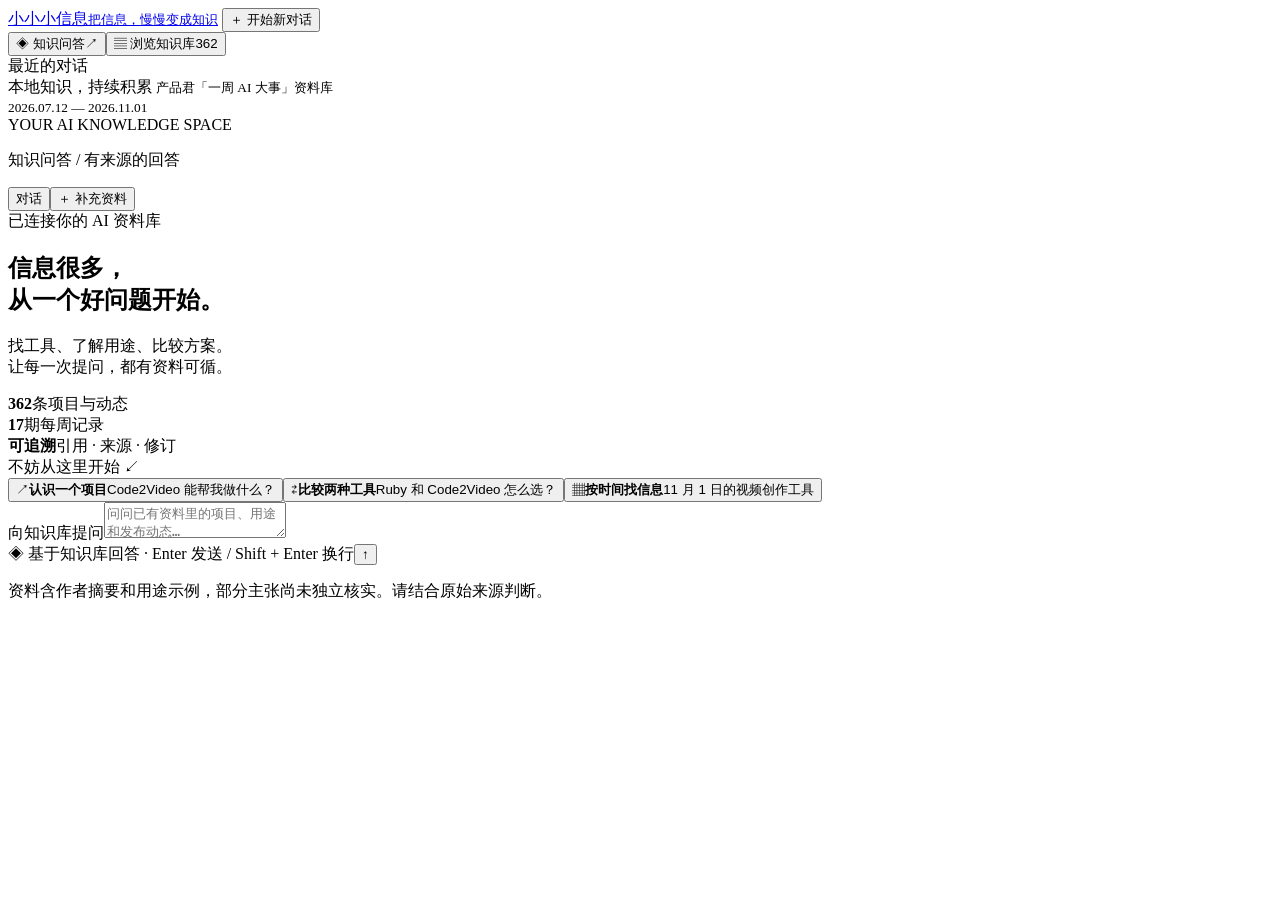
==== web/index.html @ 0904717f "feat: add DeepSeek agent and editable local knowledge base" ====
<!doctype html>
<html lang="zh-CN">
<head><meta charset="utf-8"><meta name="viewport" content="width=device-width, initial-scale=1"><meta name="theme-color" content="#163f37"><title>小小信息 · AI 知识库</title><link rel="icon" href="data:,"><link rel="stylesheet" href="/static/styles.css"><script src="/static/app.js" defer></script></head>
<body>
<aside class="sidebar">
  <a class="brand" href="/" aria-label="小小信息首页"><span class="brand-icon">小</span><span>小小信息<small>把信息，慢慢变成知识</small></span></a>
  <button id="new-chat" class="primary new-chat">＋ 开始新对话</button>
  <nav aria-label="主导航"><button id="nav-chat" class="nav active">◈ <span>知识问答</span><span class="nav-arrow">↗</span></button><button id="nav-library" class="nav">▤ <span>浏览知识库</span><span id="nav-count" class="badge">362</span></button></nav>
  <div class="history-label">最近的对话</div><div id="session-list" class="session-list"></div>
  <div class="sidebar-bottom"><span class="live-dot"></span> 本地知识，持续积累 <small>产品君「一周 AI 大事」资料库<br>2026.07.12 — 2026.11.01</small></div>
</aside>
<main>
  <header><div><span class="eyebrow">YOUR AI KNOWLEDGE SPACE</span><p id="page-label">知识问答 <span>/ 有来源的回答</span></p></div><div class="header-actions"><button id="mobile-history" class="outline">对话</button><button id="add-top" class="outline">＋ 补充资料</button></div></header>
  <section id="chat-view" class="chat-view">
    <div id="welcome" class="welcome"><div class="intro-tag"><span class="live-dot"></span> 已连接你的 AI 资料库</div><h1>信息很多，<br>从一个好问题开始。</h1><p class="lead">找工具、了解用途、比较方案。<br>让每一次提问，都有资料可循。</p>
      <div class="stat-strip"><div><strong id="stat-count">362</strong><span>条项目与动态</span></div><div><strong id="stat-weeks">17</strong><span>期每周记录</span></div><div><strong>可追溯</strong><span>引用 · 来源 · 修订</span></div></div>
      <div class="suggestion-label">不妨从这里开始 <span>↙</span></div><div class="suggestions"><button data-prompt="Code2Video 是做什么的？具体怎么用，适合什么场景？"><span class="suggestion-icon">↗</span><b>认识一个项目</b><span>Code2Video 能帮我做什么？</span></button><button data-prompt="Ruby 和 Code2Video 的用途有什么区别？分别适合谁？"><span class="suggestion-icon">⇄</span><b>比较两种工具</b><span>Ruby 和 Code2Video 怎么选？</span></button><button data-prompt="2026年11月1日那期，有哪些与视频创作有关的项目？按用途介绍，并说明资料的核对情况。"><span class="suggestion-icon">▦</span><b>按时间找信息</b><span>11 月 1 日的视频创作工具</span></button></div>
    </div>
    <div id="conversation" class="conversation" aria-live="polite"></div>
    <div class="composer-wrap"><div id="run-status" class="run-status" role="status"></div><form id="chat-form" class="composer"><label class="sr-only" for="question">向知识库提问</label><textarea id="question" rows="2" maxlength="5000" placeholder="问问已有资料里的项目、用途和发布动态…"></textarea><div class="composer-bottom"><span>◈ 基于知识库回答 <span class="desktop-hint">· Enter 发送 / Shift + Enter 换行</span></span><button id="send" class="send" type="submit" aria-label="发送问题">↑</button></div></form><p class="footnote">资料含作者摘要和用途示例，部分主张尚未独立核实。请结合原始来源判断。</p></div>
  </section>
  <section id="library-view" class="library-view" hidden><div class="section-heading"><div><span class="eyebrow">GROW YOUR KNOWLEDGE</span><h1>每一条信息，都有来处。</h1><p>浏览、补充和修订资料，让下一次回答更有依据。</p></div><div class="library-actions"><button id="import-button" class="outline">导入资料</button><button id="export-button" class="outline">导出备份 ↗</button><input id="import-file" type="file" accept=".json,.csv,.md,.txt" hidden></div></div>
    <form id="filters" class="filters"><label class="search-box"><span>⌕</span><input id="search" placeholder="搜索项目名称或具体用途" aria-label="搜索知识库"></label><select id="category" aria-label="类别"><option value="">全部类别</option></select><input id="start-date" type="date" aria-label="开始日期"><span>至</span><input id="end-date" type="date" aria-label="结束日期"><button type="submit" class="primary">筛选</button><button id="reset-filters" type="button" class="text-button">重置</button></form>
    <div class="results-heading"><span id="results-count">正在读取资料…</span><span>日期从近到远 · 搜索按相关性</span></div><div id="knowledge-list" class="knowledge-grid"></div><div class="pagination"><button id="previous" class="outline">← 上一页</button><span id="page-number"></span><button id="next" class="outline">下一页 →</button></div>
    <div class="archives">原始整理文件：<a href="/archive/timeline">时间线 HTML ↓</a><a href="/archive/markdown">详细说明 Markdown ↓</a><a href="/archive/csv">信息清单 CSV ↓</a></div>
  </section>
</main>
<dialog id="detail-dialog" class="detail-dialog"><div class="dialog-top"><span>知识条目</span><button class="close-dialog" aria-label="关闭详情">×</button></div><div id="detail-body"></div></dialog>
<dialog id="edit-dialog"><div class="dialog-top"><span id="edit-title">补充资料</span><button class="close-dialog" aria-label="关闭编辑">×</button></div><form id="entry-form"><p class="form-intro">保存后即可用于提问。请写清用途、来源和核对情况。</p><input type="hidden" name="id"><input type="hidden" name="version"><div class="form-row"><label>项目名称 *<input name="name" required maxlength="200"></label><label>记录日期 *<input name="date" type="date" required></label></div><div class="form-row"><label>类别<input name="category" placeholder="例如：视频、智能体、补充资料"></label><label>机构<input name="organization"></label></div><label>具体用途 *<textarea name="function" required rows="4" maxlength="30000" placeholder="它解决什么问题？输入什么、输出什么？"></textarea></label><label>适用场景<textarea name="scenario" rows="2"></textarea></label><label>使用方式<textarea name="workflow" rows="2"></textarea></label><label>限制与注意<textarea name="limitations" rows="2"></textarea></label><label>来源链接（每行一个）<textarea name="links" rows="2" placeholder="https://..."></textarea></label><label>核对情况<textarea name="verification" rows="2" placeholder="例如：已阅读官方文档；功能尚未实测"></textarea></label><label>补充说明<textarea name="notes" rows="2"></textarea></label><label id="reason-label" hidden>本次修改说明<input name="reason" placeholder="例如：补充官方链接、修正用途"></label><div id="save-error" class="form-error" role="alert"></div><div class="form-footer"><span>修改会保留版本记录</span><button id="save-entry" class="primary" type="submit">保存资料</button></div></form></dialog>
<dialog id="auth-dialog"><div class="dialog-top">访问知识库</div><form id="auth-form"><label>访问口令<input id="access-token" type="password" required autocomplete="current-password"></label><button class="primary" type="submit">进入</button></form></dialog>
<dialog id="history-dialog"><div class="dialog-top"><span>最近的对话</span><button class="close-dialog" aria-label="关闭对话列表">×</button></div><div class="mobile-history-body"><button id="mobile-new-chat" class="primary">＋ 开始新对话</button><div id="mobile-session-list"></div></div></dialog>
<div id="toast" class="toast" role="status" hidden></div>
</body></html>
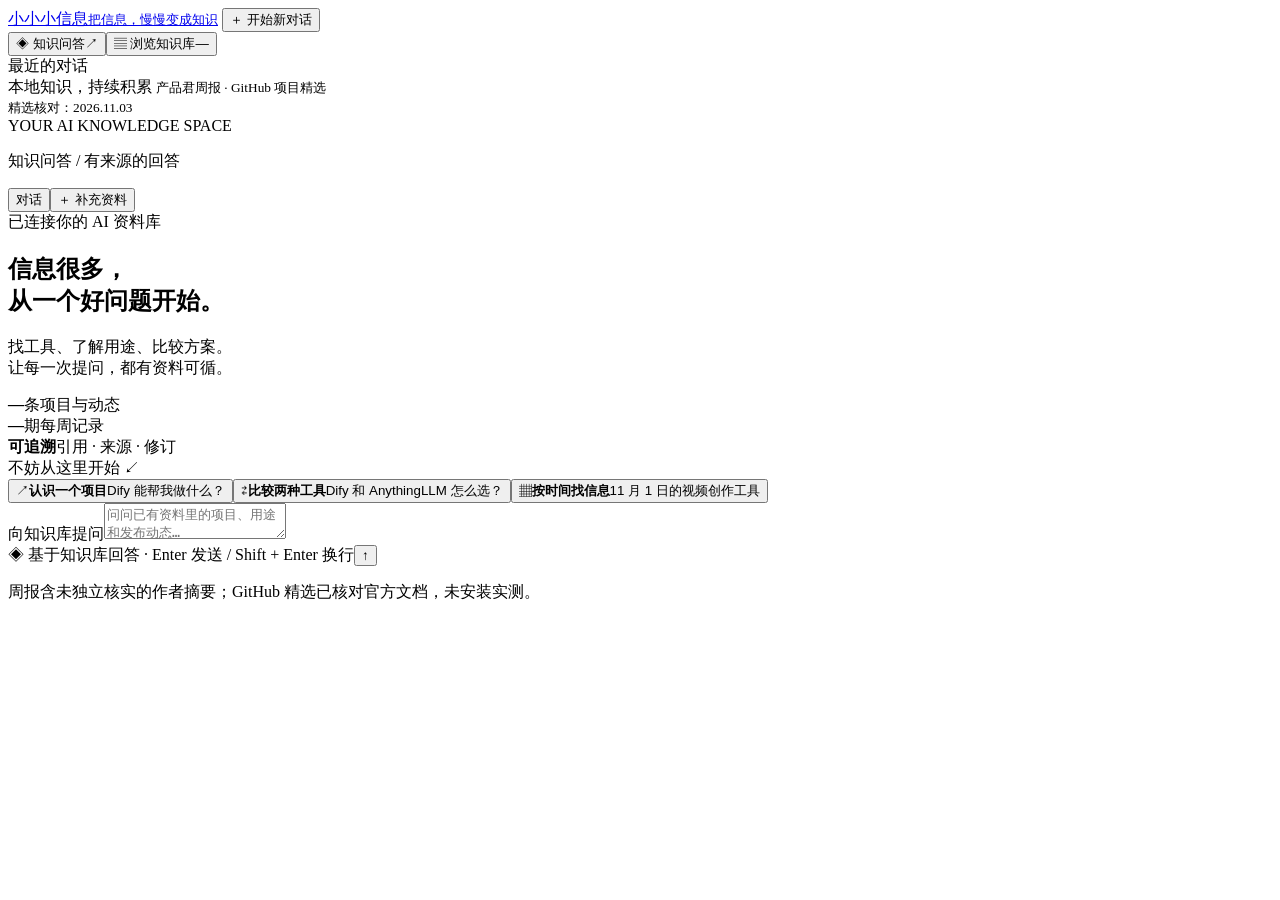
==== commit e92ed4df: "Collect 20 active GitHub AI projects with verified source snapshots" ====
--- a/web/index.html
+++ b/web/index.html
@@ -5,19 +5,19 @@
 <aside class="sidebar">
   <a class="brand" href="/" aria-label="小小信息首页"><span class="brand-icon">小</span><span>小小信息<small>把信息，慢慢变成知识</small></span></a>
   <button id="new-chat" class="primary new-chat">＋ 开始新对话</button>
-  <nav aria-label="主导航"><button id="nav-chat" class="nav active">◈ <span>知识问答</span><span class="nav-arrow">↗</span></button><button id="nav-library" class="nav">▤ <span>浏览知识库</span><span id="nav-count" class="badge">362</span></button></nav>
+  <nav aria-label="主导航"><button id="nav-chat" class="nav active">◈ <span>知识问答</span><span class="nav-arrow">↗</span></button><button id="nav-library" class="nav">▤ <span>浏览知识库</span><span id="nav-count" class="badge">—</span></button></nav>
   <div class="history-label">最近的对话</div><div id="session-list" class="session-list"></div>
-  <div class="sidebar-bottom"><span class="live-dot"></span> 本地知识，持续积累 <small>产品君「一周 AI 大事」资料库<br>2026.07.12 — 2026.11.01</small></div>
+  <div class="sidebar-bottom"><span class="live-dot"></span> 本地知识，持续积累 <small>产品君周报 · GitHub 项目精选<br>精选核对：2026.11.03</small></div>
 </aside>
 <main>
   <header><div><span class="eyebrow">YOUR AI KNOWLEDGE SPACE</span><p id="page-label">知识问答 <span>/ 有来源的回答</span></p></div><div class="header-actions"><button id="mobile-history" class="outline">对话</button><button id="add-top" class="outline">＋ 补充资料</button></div></header>
   <section id="chat-view" class="chat-view">
     <div id="welcome" class="welcome"><div class="intro-tag"><span class="live-dot"></span> 已连接你的 AI 资料库</div><h1>信息很多，<br>从一个好问题开始。</h1><p class="lead">找工具、了解用途、比较方案。<br>让每一次提问，都有资料可循。</p>
-      <div class="stat-strip"><div><strong id="stat-count">362</strong><span>条项目与动态</span></div><div><strong id="stat-weeks">17</strong><span>期每周记录</span></div><div><strong>可追溯</strong><span>引用 · 来源 · 修订</span></div></div>
-      <div class="suggestion-label">不妨从这里开始 <span>↙</span></div><div class="suggestions"><button data-prompt="Code2Video 是做什么的？具体怎么用，适合什么场景？"><span class="suggestion-icon">↗</span><b>认识一个项目</b><span>Code2Video 能帮我做什么？</span></button><button data-prompt="Ruby 和 Code2Video 的用途有什么区别？分别适合谁？"><span class="suggestion-icon">⇄</span><b>比较两种工具</b><span>Ruby 和 Code2Video 怎么选？</span></button><button data-prompt="2026年11月1日那期，有哪些与视频创作有关的项目？按用途介绍，并说明资料的核对情况。"><span class="suggestion-icon">▦</span><b>按时间找信息</b><span>11 月 1 日的视频创作工具</span></button></div>
+      <div class="stat-strip"><div><strong id="stat-count">—</strong><span>条项目与动态</span></div><div><strong id="stat-weeks">—</strong><span>期每周记录</span></div><div><strong>可追溯</strong><span>引用 · 来源 · 修订</span></div></div>
+      <div class="suggestion-label">不妨从这里开始 <span>↙</span></div><div class="suggestions"><button data-prompt="Dify 能做什么？怎么用自己的资料搭建知识库，有哪些限制？"><span class="suggestion-icon">↗</span><b>认识一个项目</b><span>Dify 能帮我做什么？</span></button><button data-prompt="Dify 和 AnythingLLM 搭建知识库有什么区别？分别适合谁？请结合资料说明。"><span class="suggestion-icon">⇄</span><b>比较两种工具</b><span>Dify 和 AnythingLLM 怎么选？</span></button><button data-prompt="2026年11月1日那期，有哪些与视频创作有关的项目？按用途介绍，并说明资料的核对情况。"><span class="suggestion-icon">▦</span><b>按时间找信息</b><span>11 月 1 日的视频创作工具</span></button></div>
     </div>
     <div id="conversation" class="conversation" aria-live="polite"></div>
-    <div class="composer-wrap"><div id="run-status" class="run-status" role="status"></div><form id="chat-form" class="composer"><label class="sr-only" for="question">向知识库提问</label><textarea id="question" rows="2" maxlength="5000" placeholder="问问已有资料里的项目、用途和发布动态…"></textarea><div class="composer-bottom"><span>◈ 基于知识库回答 <span class="desktop-hint">· Enter 发送 / Shift + Enter 换行</span></span><button id="send" class="send" type="submit" aria-label="发送问题">↑</button></div></form><p class="footnote">资料含作者摘要和用途示例，部分主张尚未独立核实。请结合原始来源判断。</p></div>
+    <div class="composer-wrap"><div id="run-status" class="run-status" role="status"></div><form id="chat-form" class="composer"><label class="sr-only" for="question">向知识库提问</label><textarea id="question" rows="2" maxlength="5000" placeholder="问问已有资料里的项目、用途和发布动态…"></textarea><div class="composer-bottom"><span>◈ 基于知识库回答 <span class="desktop-hint">· Enter 发送 / Shift + Enter 换行</span></span><button id="send" class="send" type="submit" aria-label="发送问题">↑</button></div></form><p class="footnote">周报含未独立核实的作者摘要；GitHub 精选已核对官方文档，未安装实测。</p></div>
   </section>
   <section id="library-view" class="library-view" hidden><div class="section-heading"><div><span class="eyebrow">GROW YOUR KNOWLEDGE</span><h1>每一条信息，都有来处。</h1><p>浏览、补充和修订资料，让下一次回答更有依据。</p></div><div class="library-actions"><button id="import-button" class="outline">导入资料</button><button id="export-button" class="outline">导出备份 ↗</button><input id="import-file" type="file" accept=".json,.csv,.md,.txt" hidden></div></div>
     <form id="filters" class="filters"><label class="search-box"><span>⌕</span><input id="search" placeholder="搜索项目名称或具体用途" aria-label="搜索知识库"></label><select id="category" aria-label="类别"><option value="">全部类别</option></select><input id="start-date" type="date" aria-label="开始日期"><span>至</span><input id="end-date" type="date" aria-label="结束日期"><button type="submit" class="primary">筛选</button><button id="reset-filters" type="button" class="text-button">重置</button></form>
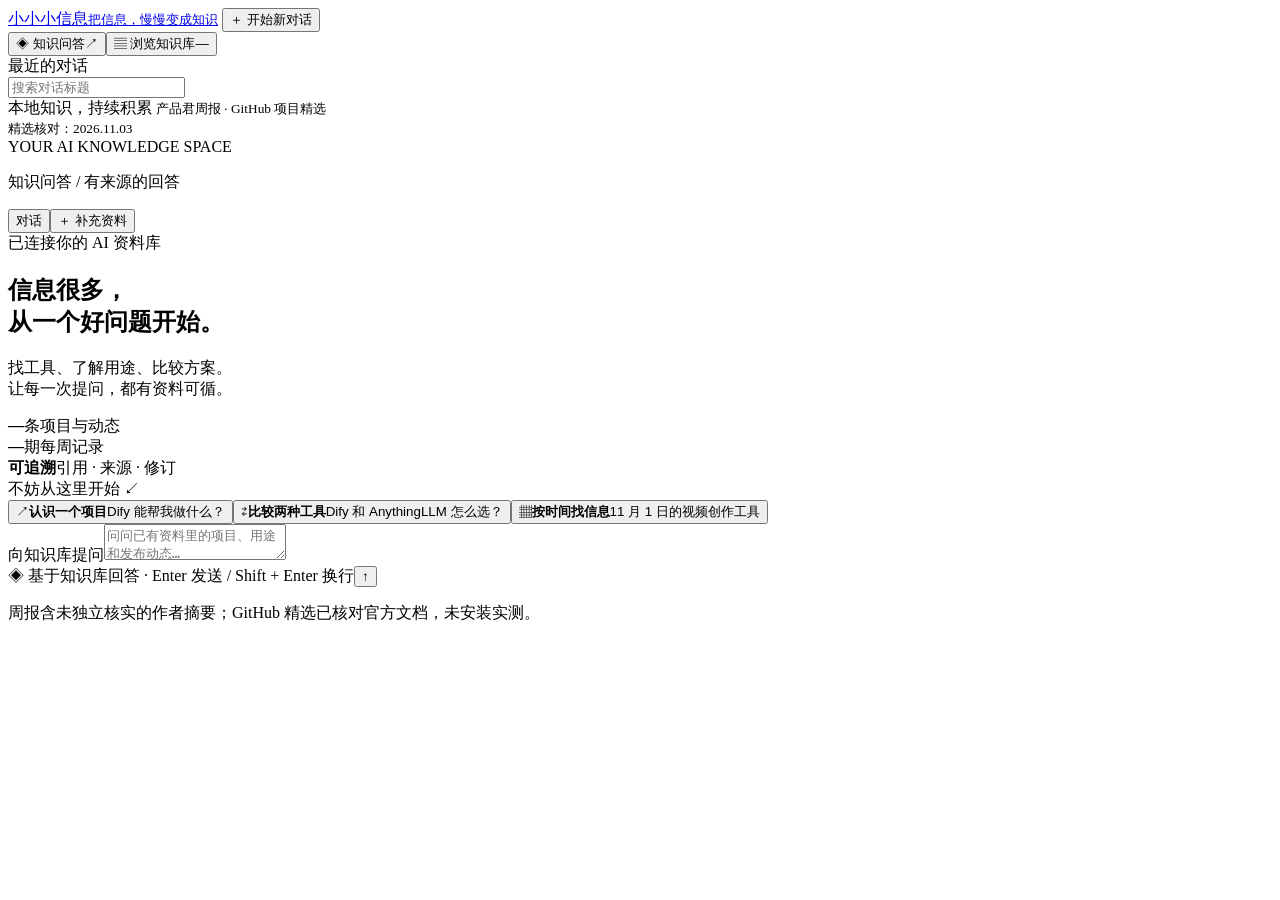
==== commit 5b22b673: "Add conversation history deletion and title search" ====
--- a/web/index.html
+++ b/web/index.html
@@ -1,12 +1,14 @@
 <!doctype html>
 <html lang="zh-CN">
-<head><meta charset="utf-8"><meta name="viewport" content="width=device-width, initial-scale=1"><meta name="theme-color" content="#163f37"><title>小小信息 · AI 知识库</title><link rel="icon" href="data:,"><link rel="stylesheet" href="/static/styles.css"><script src="/static/app.js" defer></script></head>
+<head><meta charset="utf-8"><meta name="viewport" content="width=device-width, initial-scale=1"><meta name="theme-color" content="#163f37"><title>小小信息 · AI 知识库</title><link rel="icon" href="data:,"><link rel="stylesheet" href="/static/styles.css?v=20261103-history"><script src="/static/app.js?v=20261103-history" defer></script></head>
 <body>
 <aside class="sidebar">
   <a class="brand" href="/" aria-label="小小信息首页"><span class="brand-icon">小</span><span>小小信息<small>把信息，慢慢变成知识</small></span></a>
   <button id="new-chat" class="primary new-chat">＋ 开始新对话</button>
   <nav aria-label="主导航"><button id="nav-chat" class="nav active">◈ <span>知识问答</span><span class="nav-arrow">↗</span></button><button id="nav-library" class="nav">▤ <span>浏览知识库</span><span id="nav-count" class="badge">—</span></button></nav>
-  <div class="history-label">最近的对话</div><div id="session-list" class="session-list"></div>
+  <div class="history-label">最近的对话</div>
+  <input id="history-search" class="history-search" type="search" data-history-search aria-label="按标题搜索对话" placeholder="搜索对话标题" autocomplete="off">
+  <div id="session-list" class="session-list"></div>
   <div class="sidebar-bottom"><span class="live-dot"></span> 本地知识，持续积累 <small>产品君周报 · GitHub 项目精选<br>精选核对：2026.11.03</small></div>
 </aside>
 <main>
@@ -28,6 +30,26 @@
 <dialog id="detail-dialog" class="detail-dialog"><div class="dialog-top"><span>知识条目</span><button class="close-dialog" aria-label="关闭详情">×</button></div><div id="detail-body"></div></dialog>
 <dialog id="edit-dialog"><div class="dialog-top"><span id="edit-title">补充资料</span><button class="close-dialog" aria-label="关闭编辑">×</button></div><form id="entry-form"><p class="form-intro">保存后即可用于提问。请写清用途、来源和核对情况。</p><input type="hidden" name="id"><input type="hidden" name="version"><div class="form-row"><label>项目名称 *<input name="name" required maxlength="200"></label><label>记录日期 *<input name="date" type="date" required></label></div><div class="form-row"><label>类别<input name="category" placeholder="例如：视频、智能体、补充资料"></label><label>机构<input name="organization"></label></div><label>具体用途 *<textarea name="function" required rows="4" maxlength="30000" placeholder="它解决什么问题？输入什么、输出什么？"></textarea></label><label>适用场景<textarea name="scenario" rows="2"></textarea></label><label>使用方式<textarea name="workflow" rows="2"></textarea></label><label>限制与注意<textarea name="limitations" rows="2"></textarea></label><label>来源链接（每行一个）<textarea name="links" rows="2" placeholder="https://..."></textarea></label><label>核对情况<textarea name="verification" rows="2" placeholder="例如：已阅读官方文档；功能尚未实测"></textarea></label><label>补充说明<textarea name="notes" rows="2"></textarea></label><label id="reason-label" hidden>本次修改说明<input name="reason" placeholder="例如：补充官方链接、修正用途"></label><div id="save-error" class="form-error" role="alert"></div><div class="form-footer"><span>修改会保留版本记录</span><button id="save-entry" class="primary" type="submit">保存资料</button></div></form></dialog>
 <dialog id="auth-dialog"><div class="dialog-top">访问知识库</div><form id="auth-form"><label>访问口令<input id="access-token" type="password" required autocomplete="current-password"></label><button class="primary" type="submit">进入</button></form></dialog>
-<dialog id="history-dialog"><div class="dialog-top"><span>最近的对话</span><button class="close-dialog" aria-label="关闭对话列表">×</button></div><div class="mobile-history-body"><button id="mobile-new-chat" class="primary">＋ 开始新对话</button><div id="mobile-session-list"></div></div></dialog>
+<dialog id="history-dialog" aria-labelledby="history-title">
+  <div class="dialog-top"><span id="history-title">最近的对话</span><button class="close-dialog" aria-label="关闭对话列表">×</button></div>
+  <div class="mobile-history-body">
+    <button id="mobile-new-chat" class="primary">＋ 开始新对话</button>
+    <input id="mobile-history-search" class="history-search" type="search" data-history-search aria-label="按标题搜索对话" placeholder="搜索对话标题" autocomplete="off">
+    <p id="history-status" class="history-status" role="status"></p>
+    <div id="mobile-session-list"></div>
+  </div>
+</dialog>
+<dialog id="delete-dialog" aria-labelledby="delete-title" aria-describedby="delete-description">
+  <div class="delete-body">
+    <h2 id="delete-title">删除这段对话？</h2>
+    <p id="delete-name"></p>
+    <p id="delete-description">此对话中的全部消息都会被删除，删除后无法恢复。</p>
+    <p id="delete-error" class="form-error" role="alert"></p>
+    <div class="delete-actions">
+      <button id="cancel-delete" class="outline" autofocus>取消</button>
+      <button id="confirm-delete" class="danger">确认删除</button>
+    </div>
+  </div>
+</dialog>
 <div id="toast" class="toast" role="status" hidden></div>
 </body></html>
